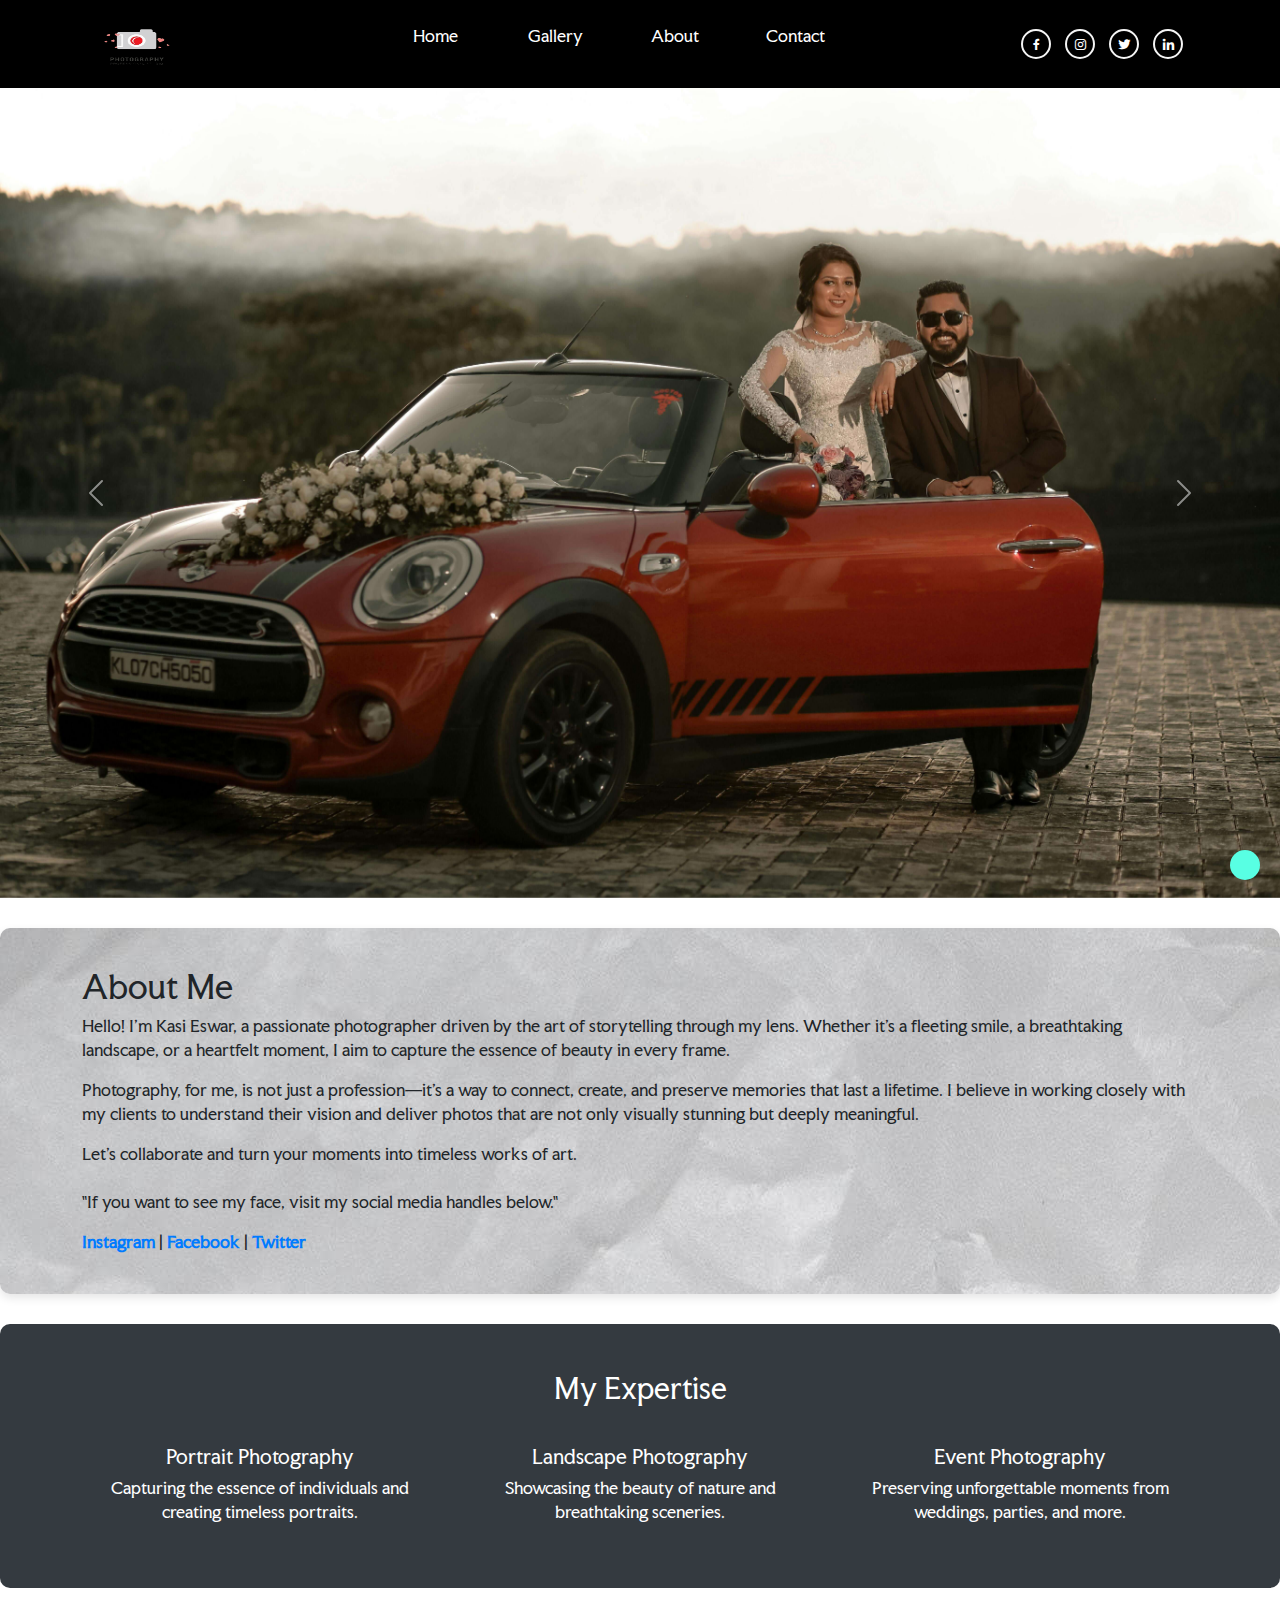
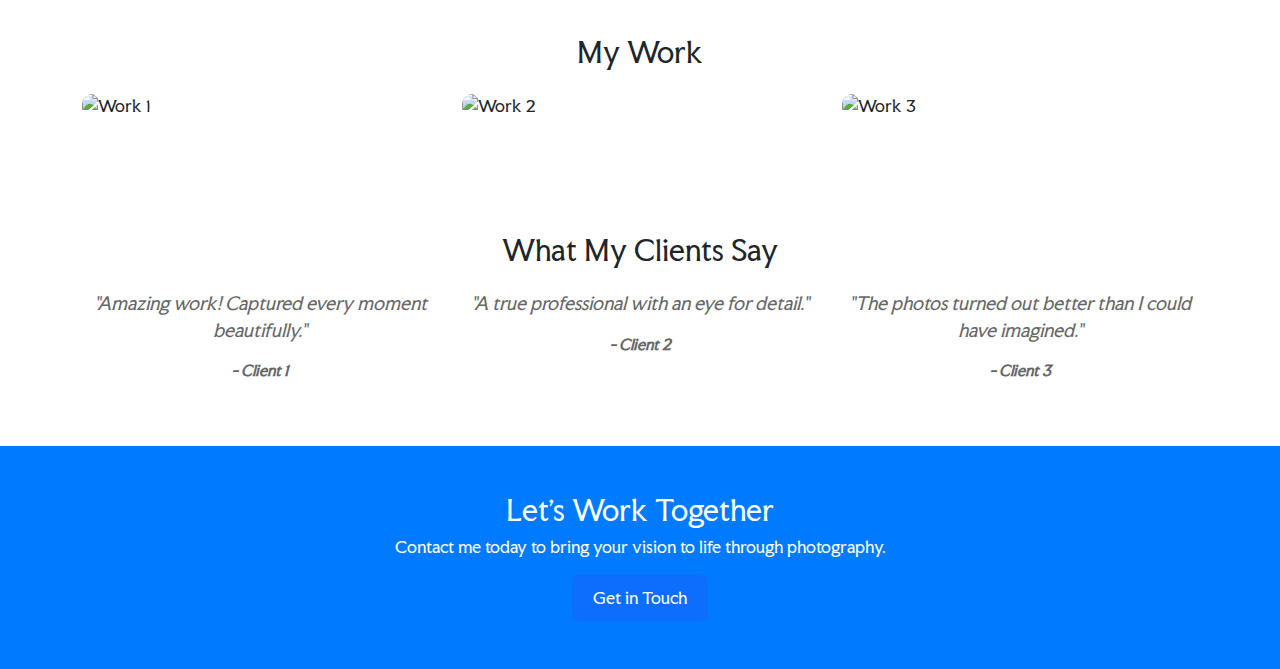
==== about.html @ 993a2634 "Saved local changes" ====
<!DOCTYPE html>
<html lang="en">
<head>
    <meta charset="UTF-8">
    <meta name="viewport" content="width=device-width, initial-scale=1.0">
    <title>About Me-Photography</title>
    <link href="https://cdn.jsdelivr.net/npm/bootstrap@5.3.0/dist/css/bootstrap.min.css" rel="stylesheet">
    <link rel="stylesheet" href="about.css">
    <link rel="stylesheet" href="header.css">
    <link href='https://unpkg.com/boxicons@2.1.4/css/boxicons.min.css' rel='stylesheet'>
    <link rel="stylesheet" href="https://cdnjs.cloudflare.com/ajax/libs/font-awesome/6.6.0/css/all.min.css" integrity="sha512-Kc323vGBEqzTmouAECnVceyQqyqdsSiqLQISBL29aUW4U/M7pSPA/gEUZQqv1cwx4OnYxTxve5UMg5GT6L4JJg==" crossorigin="anonymous" referrerpolicy="no-referrer" />


</head>
<body>

<!--Top button-->
    <a href="#">
    <div class="top">
        <i class="fa-solid fa-caret-up"></i>
    </div>
    </a>
    <!--Navbar-->
    <div id="header" class="d-flex flex-wrap align-items-center sticky-top p-1">
        <img src="./images/logo.png" alt="logo" class="rounded-circle">
        <ul>
            <a href="#" class="active"><li>Home</li></a>
            <a href="#"><li>Gallery</li></a>
            <a href="#"><li>About</li></a>
            <a href="contact.html"><li>Contact</li></a>
        </ul>
        <div class="account">
            <a href="https://www.facebook.com/kasi.eswar.148"><i class='bx bxl-facebook'></i></a>
            <a href="https://instagram.com/dimple_charmboy"><i class='bx bxl-instagram'></i></a>
            <a href="https://twitter.com/KasiEswar8"><i class='bx bxl-twitter'></i></a>
            <a href="https://www.linkedin.com/in/kasi-eswar-6678b223a"><i class='bx bxl-linkedin'></i></a>
        </div>
    </div>


    <!--Carousels-->
    <div id="carouselExampleInterval" class="carousel slide" data-bs-ride="carousel" >
        <div class="carousel-inner">
            <div class="carousel-item active" data-bs-interval="10000">
                <img src="./images/couple3.jpg" class="d-block w-100" alt="..." id="carone">
            </div>
            <div class="carousel-item">
                <img src="./images/couple5.jpeg" class="d-block w-100" alt="..." id="carone">
            </div>
            <div class="carousel-item">
                <img src="./images/fam4.jpeg" class="d-block w-100" alt="..." id="carone">
            </div>
            <div class="carousel-item">
                <img src="./images/fam1.jpeg" class="d-block w-100" alt="..." id="carone">
            </div>
            <div class="carousel-item">
                <img src="./images/women2.jpeg" class="d-block w-100" alt="..." id="carone">
            </div>
        </div>
        <button class="carousel-control-prev" type="button" data-bs-target="#carouselExampleInterval" data-bs-slide="prev">
        <span class="carousel-control-prev-icon" aria-hidden="true"></span>
        <span class="visually-hidden">Previous</span>
        </button>
        <button class="carousel-control-next" type="button" data-bs-target="#carouselExampleInterval" data-bs-slide="next">
        <span class="carousel-control-next-icon" aria-hidden="true"></span>
        <span class="visually-hidden">Next</span>
        </button>
    </div>

    <!-- About Me Section -->
    <div class="about">
        <div class="container ab">
            <h2>About Me</h2>
            <p class="intro-text">
                Hello! I’m Kasi Eswar, a passionate photographer driven by the art of storytelling through my lens. Whether it's a fleeting smile, a breathtaking landscape, or a heartfelt moment, I aim to capture the essence of beauty in every frame.
            </p>
            <p class="intro-text">Photography, for me, is not just a profession—it’s a way to connect, create, and preserve memories that last a lifetime. I believe in working closely with my clients to understand their vision and deliver photos that are not only visually stunning but deeply meaningful.</p>
            <p class="intro-text">Let's collaborate and turn your moments into timeless works of art.

            </p>
            <blockquote class="quote mt-4">
                <p>"If you want to see my face, visit my social media handles below."</p>
            </blockquote>
            <div class="social-links mt-3">
                <a href="https://www.instagram.com/yourhandle" target="_blank">Instagram</a> |
                <a href="https://www.facebook.com/yourhandle" target="_blank">Facebook</a> |
                <a href="https://twitter.com/yourhandle" target="_blank">Twitter</a>
            </div>
        </div>
    </div>

    <!-- Skills Section -->
    <section class="skills py-5 text-white">
    <div class="container">
      <h3 class="text-center mb-4">My Expertise</h3>
      <div class="row text-center">
        <div class="col-md-4">
          <h4>Portrait Photography</h4>
          <p>Capturing the essence of individuals and creating timeless portraits.</p>
        </div>
        <div class="col-md-4">
          <h4>Landscape Photography</h4>
          <p>Showcasing the beauty of nature and breathtaking sceneries.</p>
        </div>
        <div class="col-md-4">
          <h4>Event Photography</h4>
          <p>Preserving unforgettable moments from weddings, parties, and more.</p>
        </div>
      </div>
    </div>
  </section>

  <!-- Gallery Section -->
  <section class="gallery py-5">
    <div class="container">
      <h3 class="text-center mb-4">My Work</h3>
      <div class="row">
        <div class="col-md-4">
          <img src="work1.jpg" alt="Work 1" class="img-fluid">
        </div>
        <div class="col-md-4">
          <img src="work2.jpg" alt="Work 2" class="img-fluid">
        </div>
        <div class="col-md-4">
          <img src="work3.jpg" alt="Work 3" class="img-fluid">
        </div>
      </div>
    </div>
  </section>

  <!-- Testimonials Section -->
  <section class="testimonials py-5 text-center">
    <div class="container">
      <h3 class="mb-4">What My Clients Say</h3>
      <div class="row">
        <div class="col-md-4">
          <blockquote>
            <p>"Amazing work! Captured every moment beautifully."</p>
            <footer>- Client 1</footer>
          </blockquote>
        </div>
        <div class="col-md-4">
          <blockquote>
            <p>"A true professional with an eye for detail."</p>
            <footer>- Client 2</footer>
          </blockquote>
        </div>
        <div class="col-md-4">
          <blockquote>
            <p>"The photos turned out better than I could have imagined."</p>
            <footer>- Client 3</footer>
          </blockquote>
        </div>
      </div>
    </div>
  </section>

  <!-- Call to Action -->
  <section class="cta text-center py-5 text-white">
    <div class="container">
      <h3>Let’s Work Together</h3>
      <p>Contact me today to bring your vision to life through photography.</p>
      <a href="#contact" class="btn btn-primary">Get in Touch</a>
    </div>
  </section>

  <script src="https://cdn.jsdelivr.net/npm/bootstrap@5.3.0/dist/js/bootstrap.bundle.min.js"></script>
</body>
</html>
---- about.css ----
@import url('https://fonts.googleapis.com/css2?family=Faculty+Glyphic&display=swap');
@import url('https://fonts.googleapis.com/css2?family=Playfair+Display:ital,wght@0,600;1,600&display=swap');
@import url('https://fonts.googleapis.com/css2?family=Playfair+Display:ital,wght@0,800;1,800&display=swap');

/*.faculty-glyphic-regular {
    font-family: "Faculty Glyphic", sans-serif;
    font-weight: 400;
    font-style: normal;
  }


font-family: "Playfair Display", serif;
font-optical-sizing: auto;
font-weight: 800;
font-style: normal;


  font-family: "Playfair Display", serif;
  font-optical-sizing: auto;
  font-weight: 600;
  font-style: normal;*/


*{
    margin: 0;
    padding: 0;
}

body{
    margin: 0;
    padding: 0;
    overflow-x: hidden;
    font-family: "Faculty Glyphic", sans-serif;
    font-weight: 400;
}

#carone{
    height: 90vh;
    object-fit: cover;
    float: left;
}

#carone:hover{
    opacity: 0.9;
}
  /* About Me Section */
  .about{
    background-image: url('./images/aboutbg.jpg');
    border-radius: 10px;
    box-shadow: 0 4px 10px rgba(0, 0, 0, 0.1);
    margin: 30px auto;
    padding: 40px 20px;
  }
  
  .about-me .quote {
    font-style: italic;
    color: #007bff;
    border-left: 4px solid #007bff;
    padding-left: 15px;
    margin: 20px 0;
    font-size: 1.3rem;
  }
  
  .social-links a {
    color: #007bff;
    text-decoration: none;
    font-weight: bold;
  }
  
  .social-links a:hover {
    color: #0056b3;
    text-decoration: underline;
  }
  
  /* Skills Section */
  .skills {
    background-color: #343a40;
    color: white;
    padding: 30px 20px;
    border-radius: 10px;
  }
  
  .skills h4 {
    margin-top: 15px;
    font-size: 1.2rem;
  }
  
  /* Gallery Section */
  .gallery img {
    width: 100%;
    height: auto;
    border-radius: 10px;
    margin-bottom: 20px;
    transition: transform 0.3s ease;
  }
  
  .gallery img:hover {
    transform: scale(1.05);
  }
  
  /* Testimonials Section */
  .testimonials blockquote {
    font-size: 1.1rem;
    font-style: italic;
    color: #666;
  }
  
  .testimonials footer {
    margin-top: 10px;
    font-size: 0.9rem;
    font-weight: bold;
  }
  
  /* Call to Action */
  .cta {
    background-color: #007bff;
    color: white;
    padding: 40px 20px;
  }
  
  .cta .btn {
    font-size: 1rem;
    padding: 10px 20px;
  }
  
  /* Responsive Design */
  @media (max-width: 768px) {
    .skills, .gallery, .testimonials, .cta {
      padding: 20px;
    }
  
    h2, h3 {
      font-size: 1.8rem;
    }
  
    .quote {
      font-size: 1.1rem;
    }
  }
---- header.css ----
@import url('https://fonts.googleapis.com/css2?family=Faculty+Glyphic&display=swap');


*{
    margin: 0;
    padding: 0;
}

body{
    margin: 0;
    padding: 0;
    width: 100%;
    overflow-x: hidden;
    scroll-behavior: smooth;
    font-family: "Faculty Glyphic", sans-serif;
    font-weight: 400;
    font-style: normal;
}

.top{
    background-color: rgb(88, 255, 227);
    color: black;
    border-radius: 50%;
    height: 30px;
    width: 30px;
    position: fixed;
    bottom: 0;
    right: 0;
    display: flex;
    justify-content: center;
    align-items: center;
    z-index: 69;
    margin: 20px;
}



#header{
    background-color: rgb(0, 0, 0);
    width: 100%;
    display: flex;
    flex-wrap: wrap;
    justify-content: space-around;
    align-items: center;
    position: sticky;
    top: 0;
    z-index: 40;
}

#header img{
    width: 100px;
    height: 70px;
    border-radius: 20px;
    display: flex;
    justify-content: flex-start;
    align-items: center;
}

#header ul{
    display: flex;
    justify-content: flex-end;
    align-items: center;
    gap: 10px; 
}

#header ul a{
    padding: 5%;
    list-style-type: none;
    color: white;
    text-decoration: none;
    width: 100px;
    text-align: center;
    padding: 5px 2px;
    border-radius: 10px;
    margin: 15px 10px 15px 0;
    transition: all 0.3s ease;
}

#header ul a:hover{
    background: whitesmoke;
    color: black;
    box-shadow: 0 3px 10px white;
    
}

.account a{
    display: inline-flex;
    justify-content: center;
    align-items: center;
    flex-wrap: wrap;
    width: 30px;
    height: 30px;
    background: transparent;
    border: 2px solid whitesmoke;
    border-radius: 50%;
    font-size: 15px;
    color: white;
    text-decoration: none;
    margin: 15px 10px 15px 0;
    position: relative;
    outline: none;
    transition: all 0.3s ease;
}

.account a:hover {
    background: whitesmoke;
    color: black;
    box-shadow: 0 0 20px white ;
}

.sec4{
    background-color: black;
    height: auto;
}

.par4{
    color: whitesmoke;
}

.par4 a{
    color: white;
    text-decoration: none;
    list-style: none;
    margin: 15px 10px 15px 0;
}


footer {
    margin-top: auto;
  }


/* Responsive for large tablets and smaller (max-width: 1024px) */
@media (max-width: 1024px) {
    #header ul {
        gap: 5px;
    }
    #header img {
        width: 80px;
        height: 60px;
    }
    #header ul a {
        width: auto;
        padding: 8px;
        font-size: 14px;
    }

    #carone {
        height: 70vh;
    }

    #par1 .col-8 .h2,
    #par2 .col-8 .h2,
    .blog1 h2,
    .blog1 h3 {
        font-size: 1.8em;
    }

    .blog2 .image1, .blog2 .image2, .blog2 .image3 {
        height: 250px;
    }
}

/* Responsive for tablets and smaller (max-width: 768px) */
@media (max-width: 768px) {
    #header ul {
        flex-direction: column;
        gap: 10px;
        align-items: center;
    }

    .top {
        height: 25px;
        width: 25px;
        margin: 10px;
    }

    #par2 {
        height: 50vh;
        background-position: center;
    }

    .blog1 h2, .blog1 h3 {
        font-size: 1.5em;
        padding: 10px;
    }

    .blog2 .image1, .blog2 .image2, .blog2 .image3 {
        height: 200px;
    }

    .text-con {
        font-size: 14px;
        margin-top: 30px;
    }

    #sec1 {
        padding: 20px;
    }

    .bt {
        width: 150px;
        font-size: 14px;
    }
}

/* Responsive for mobile phones (max-width: 576px) */
@media (max-width: 576px) {
    #header img {
        width: 60px;
        height: 50px;
    }

    #header ul a {
        font-size: 12px;
        width: 90px;
        padding: 5px;
    }

    #carone {
        height: 50vh;
    }

    .blog1 h2, .blog1 h3 {
        font-size: 1.2em;
    }

    .blog2 .image1, .blog2 .image2, .blog2 .image3 {
        height: 150px;
    }

    .text-con {
        font-size: 12px;
    }

    .bt {
        width: 120px;
        font-size: 12px;
        height: auto;
    }

    #sec1 {
        padding: 10px;
    }
}

/*
.active{
    background-color: whitesmoke;
    color: black;
    font-weight: bold;
}
    */
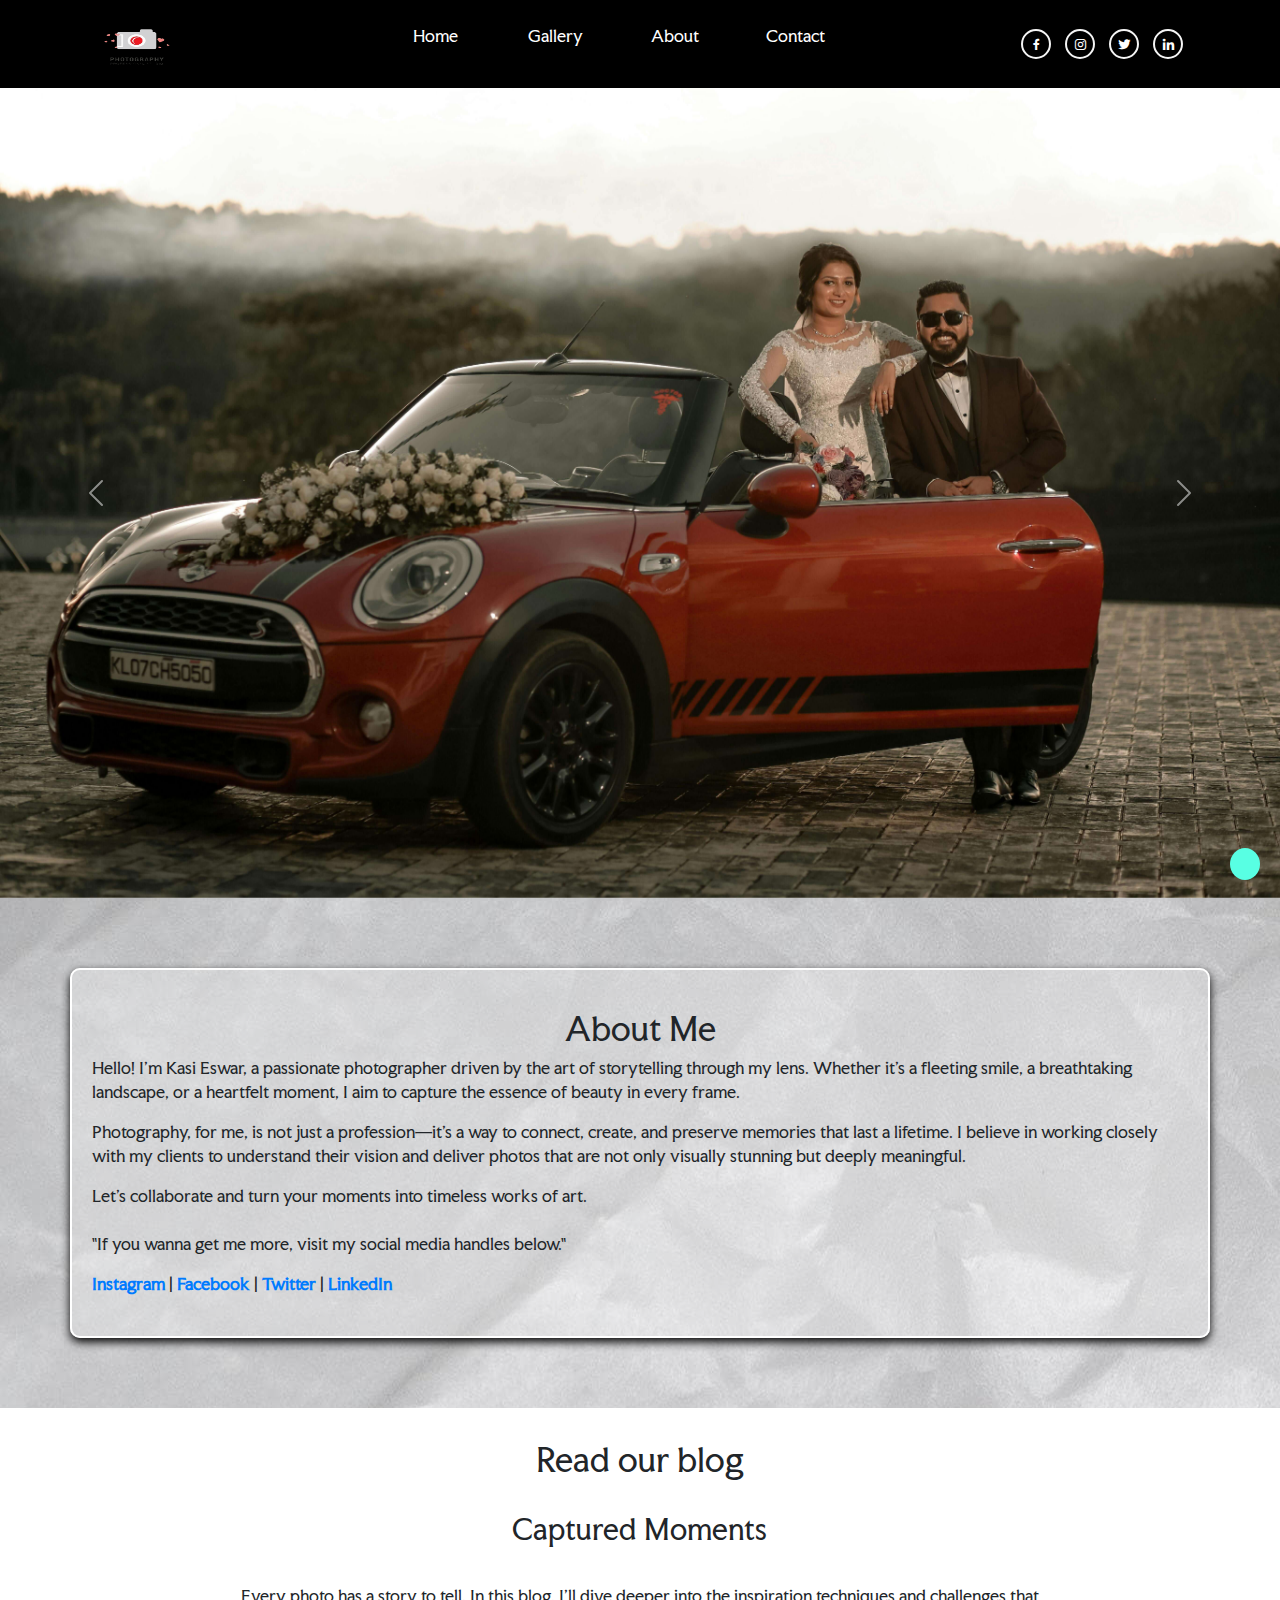
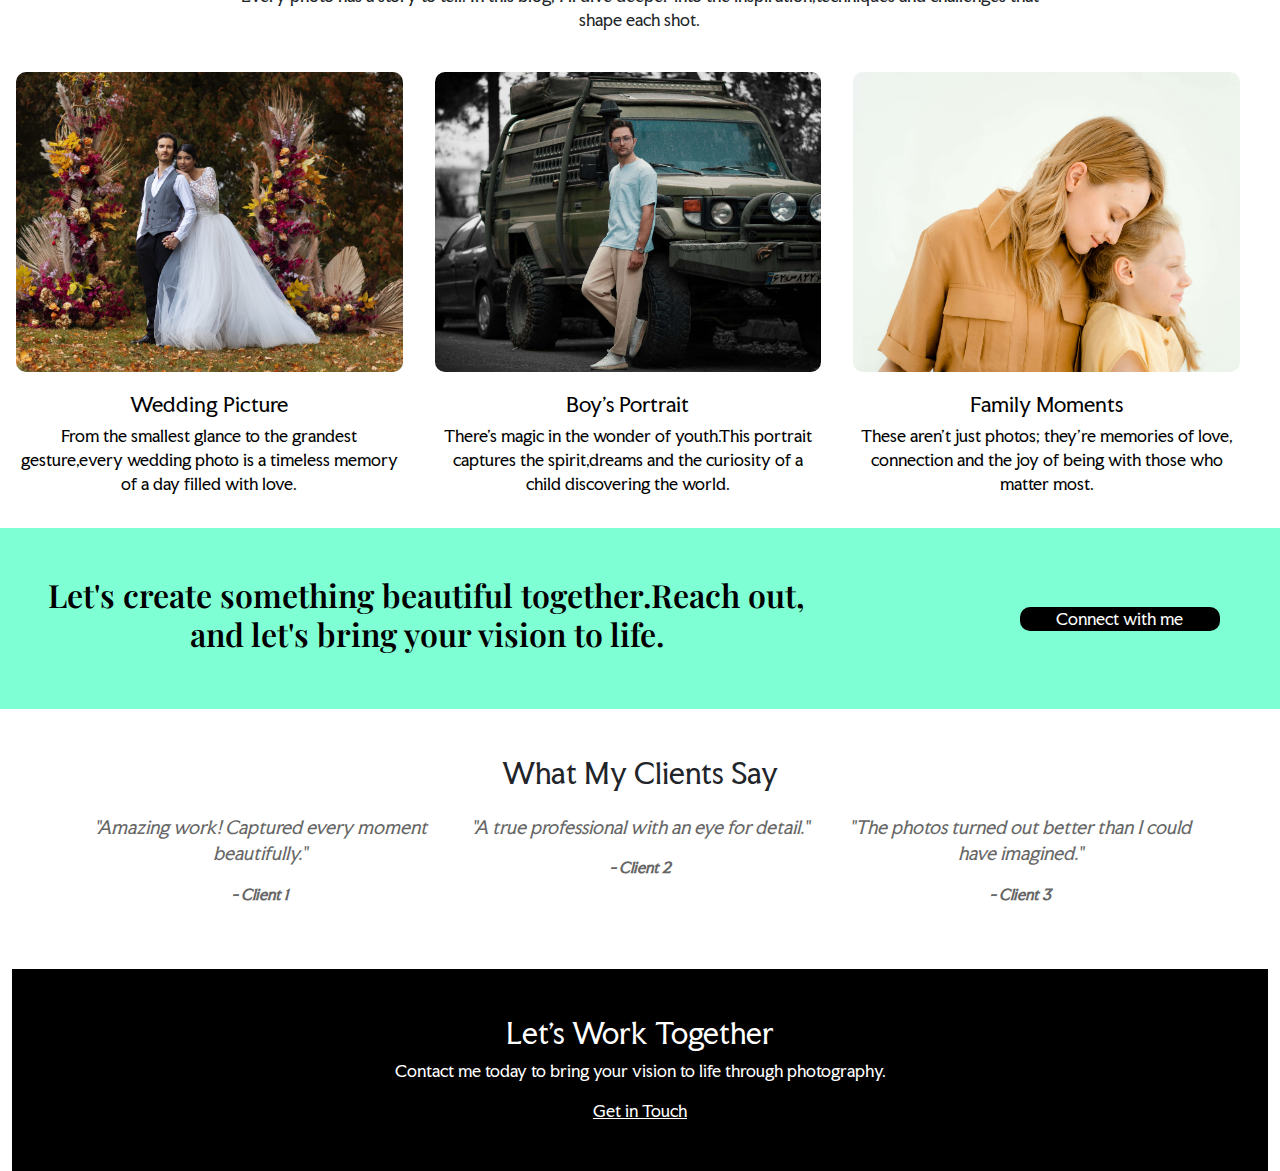
==== commit 22e85bb7: "today" ====
--- a/about.html
+++ b/about.html
@@ -24,9 +24,9 @@
     <div id="header" class="d-flex flex-wrap align-items-center sticky-top p-1">
         <img src="./images/logo.png" alt="logo" class="rounded-circle">
         <ul>
-            <a href="#" class="active"><li>Home</li></a>
+            <a href="index.html"><li>Home</li></a>
             <a href="#"><li>Gallery</li></a>
-            <a href="#"><li>About</li></a>
+            <a href="#" class="active"><li>About</li></a>
             <a href="contact.html"><li>Contact</li></a>
         </ul>
         <div class="account">
@@ -68,9 +68,9 @@
     </div>
 
     <!-- About Me Section -->
-    <div class="about">
-        <div class="container ab">
-            <h2>About Me</h2>
+    <div class="container-fluid about">
+        <div class="container abouttex">
+            <h2 class="text-center">About Me</h2>
             <p class="intro-text">
                 Hello! I’m Kasi Eswar, a passionate photographer driven by the art of storytelling through my lens. Whether it's a fleeting smile, a breathtaking landscape, or a heartfelt moment, I aim to capture the essence of beauty in every frame.
             </p>
@@ -79,54 +79,67 @@
 
             </p>
             <blockquote class="quote mt-4">
-                <p>"If you want to see my face, visit my social media handles below."</p>
+                <p>"If you wanna get me more, visit my social media handles below."</p>
             </blockquote>
             <div class="social-links mt-3">
-                <a href="https://www.instagram.com/yourhandle" target="_blank">Instagram</a> |
-                <a href="https://www.facebook.com/yourhandle" target="_blank">Facebook</a> |
-                <a href="https://twitter.com/yourhandle" target="_blank">Twitter</a>
+                <a href="https://instagram.com/dimple_charmboy" target="_blank">Instagram</a> |
+                <a href="https://www.facebook.com/kasi.eswar.148" target="_blank">Facebook</a> |
+                <a href="https://twitter.com/KasiEswar8" target="_blank">Twitter</a> |
+                <a href="https://www.linkedin.com/in/kasi-eswar-6678b223a" target="_blank">LinkedIn</a>
             </div>
         </div>
     </div>
 
-    <!-- Skills Section -->
-    <section class="skills py-5 text-white">
-    <div class="container">
-      <h3 class="text-center mb-4">My Expertise</h3>
-      <div class="row text-center">
-        <div class="col-md-4">
-          <h4>Portrait Photography</h4>
-          <p>Capturing the essence of individuals and creating timeless portraits.</p>
+
+    <!--Blog Section-->
+    <div class="container-fluid">
+      <div class="row">
+        <div class="col-2"></div>
+        <div class="col-8 text-center p-2 blog1">
+          <h2>Read our blog</h2>
+          <h3>Captured Moments</h3>
+          <p>Every photo has a story to tell. In this blog, I'll dive deeper into the inspiration,techniques and challenges that shape each shot.</p>
         </div>
-        <div class="col-md-4">
-          <h4>Landscape Photography</h4>
-          <p>Showcasing the beauty of nature and breathtaking sceneries.</p>
+        <div class="col-2"></div>
+      
+      <div class="row">
+        <div class="col-4 p-3 text-center blog2">
+          <div class="image1"></div>
+          <div class="text-con">
+            <h5>Wedding Picture</h5>
+            <p>From the smallest glance to the grandest gesture,every wedding photo is a timeless memory of a day filled with love.</p>
+          </div>
+      </div>
+        <div class="col-4 p-3 text-center blog2">
+          <div class="image2"></div>
+          <div class="text-con">
+          <h5>Boy's Portrait</h5>
+          <p>There's magic in the wonder of youth.This portrait captures the spirit,dreams and the curiosity of a child discovering the world.</p>
+          </div>
         </div>
-        <div class="col-md-4">
-          <h4>Event Photography</h4>
-          <p>Preserving unforgettable moments from weddings, parties, and more.</p>
+        <div class="col-4 p-3 text-center blog2">
+          <div class="image3"></div>
+          <div class="text-con">
+          <h5>Family Moments</h5>
+          <p>These aren't just photos; they're memories of love, connection and the joy of being with those who matter most.</p>
+          </div>
         </div>
       </div>
     </div>
-  </section>
 
-  <!-- Gallery Section -->
-  <section class="gallery py-5">
-    <div class="container">
-      <h3 class="text-center mb-4">My Work</h3>
-      <div class="row">
-        <div class="col-md-4">
-          <img src="work1.jpg" alt="Work 1" class="img-fluid">
-        </div>
-        <div class="col-md-4">
-          <img src="work2.jpg" alt="Work 2" class="img-fluid">
-        </div>
-        <div class="col-md-4">
-          <img src="work3.jpg" alt="Work 3" class="img-fluid">
-        </div>
+
+    <!--Section-->
+    <div class="row" id="sec1">
+      <div class="col-8 p-5 text-center" id="par3">
+        <h2>Let's create something beautiful together.Reach out, and let's bring your vision to life.</h2>
+      </div>
+      <div class="col-1"></div>
+      <div class="col-3 d-flex justify-content-center align-items-center">
+        <button class="bt">Connect with me</button>
       </div>
     </div>
-  </section>
+
+
 
   <!-- Testimonials Section -->
   <section class="testimonials py-5 text-center">
@@ -160,7 +173,7 @@
     <div class="container">
       <h3>Let’s Work Together</h3>
       <p>Contact me today to bring your vision to life through photography.</p>
-      <a href="#contact" class="btn btn-primary">Get in Touch</a>
+      <a href="contact.html" class="bt">Get in Touch</a>
     </div>
   </section>
 
--- a/about.css
+++ b/about.css
@@ -44,76 +44,184 @@
     opacity: 0.9;
 }
   /* About Me Section */
-  .about{
+.about{
     background-image: url('./images/aboutbg.jpg');
-    border-radius: 10px;
-    box-shadow: 0 4px 10px rgba(0, 0, 0, 0.1);
-    margin: 30px auto;
     padding: 40px 20px;
-  }
-  
-  .about-me .quote {
+}
+
+.abouttex{
+  background-color: rgba(255, 255, 255, 0.28);
+  border: 2px solid white;
+  border-radius: 10px;
+  box-shadow: 0 4px 10px black;
+  margin: 30px auto;
+  padding: 40px 20px;
+}
+  
+.about-me .quote {
     font-style: italic;
     color: #007bff;
     border-left: 4px solid #007bff;
     padding-left: 15px;
     margin: 20px 0;
     font-size: 1.3rem;
-  }
-  
-  .social-links a {
+}
+  
+.social-links a {
     color: #007bff;
     text-decoration: none;
     font-weight: bold;
-  }
-  
-  .social-links a:hover {
+}
+  
+.social-links a:hover {
     color: #0056b3;
     text-decoration: underline;
-  }
-  
-  /* Skills Section */
-  .skills {
-    background-color: #343a40;
-    color: white;
-    padding: 30px 20px;
-    border-radius: 10px;
-  }
-  
-  .skills h4 {
-    margin-top: 15px;
-    font-size: 1.2rem;
-  }
-  
-  /* Gallery Section */
-  .gallery img {
-    width: 100%;
-    height: auto;
-    border-radius: 10px;
-    margin-bottom: 20px;
-    transition: transform 0.3s ease;
-  }
-  
-  .gallery img:hover {
-    transform: scale(1.05);
-  }
-  
-  /* Testimonials Section */
-  .testimonials blockquote {
+}
+
+/*Blog Section*/
+
+.blog1 h2{
+  padding: 25px;
+  
+}
+
+.blog1 h3{
+  padding-bottom: 30px;
+  
+}
+
+.blog2 .image1{
+  height: 300px;
+  width: 100%;
+  overflow: hidden;
+  border-radius: 10px;
+  position: relative; 
+}
+
+.blog2 .image1::before{
+  content: "";
+  position: absolute;
+  top: 0;
+  left: 0;
+  width: 100%;
+  height: 100%;
+  background-image: url('./images/couple7.jpg');
+  background-size: cover;
+  background-position: center;
+  transition: transform 0.5s ease;
+}
+
+.blog2 .image1:hover::before{
+  transform: scale(1.2);
+  opacity: 0.8;
+}
+
+.text-con{
+  margin-top: 20px;
+  font-size: 16px;
+  color: black;
+}
+
+
+
+.blog2 .image2{
+  height: 300px;
+  width: 100%;
+  overflow: hidden;
+  border-radius: 10px;
+  position: relative; 
+}
+
+.blog2 .image2::before{
+  content: "";
+  position: absolute;
+  top: 0;
+  left: 0;
+  width: 100%;
+  height: 100%;
+  background-image: url('./images/men3.jpeg');
+  background-size: cover;
+  background-position: center;
+  transition: transform 0.5s ease;
+}
+
+.blog2 .image2:hover::before{
+  transform: scale(1.2);
+  opacity: 0.8;
+}
+
+.blog2 .image3{
+  height: 300px;
+  width: 100%;
+  overflow: hidden;
+  border-radius: 10px;
+  position: relative; 
+}
+
+.blog2 .image3::before{
+  content: "";
+  position: absolute;
+  top: 0;
+  left: 0;
+  width: 100%;
+  height: 100%;
+  background-image: url('./images/fam3.jpeg');
+  background-size: cover;
+  background-position: center;
+  transition: transform 0.5s ease;
+}
+
+.blog2 .image3:hover::before{
+  transform: scale(1.2);
+  opacity: 0.8;
+}
+
+/* Section */
+
+#sec1{
+  background-color: aquamarine;
+}
+
+#par3 h2{
+  color: black;
+  font-family: "Playfair Display", serif;
+  font-optical-sizing: auto;
+  font-weight: 600;
+  font-style: normal;
+}
+
+.bt{
+  border: none;
+  background-color: black;
+  color: white;
+  border-radius: 10px;
+  height: auto;
+  width: 200px;
+}
+
+.bt:hover{
+  background-color: white;
+  color: black;
+  box-shadow: 0 0 10px black;
+}
+  
+  
+/* Testimonials Section */
+.testimonials blockquote {
     font-size: 1.1rem;
     font-style: italic;
     color: #666;
-  }
-  
-  .testimonials footer {
+}
+  
+.testimonials footer {
     margin-top: 10px;
     font-size: 0.9rem;
     font-weight: bold;
-  }
+}
   
   /* Call to Action */
   .cta {
-    background-color: #007bff;
+    background-color: black;
     color: white;
     padding: 40px 20px;
   }
--- a/header.css
+++ b/header.css
@@ -1,4 +1,4 @@
-@import url('https://fonts.googleapis.com/css2?family=Faculty+Glyphic&display=swap');
+
 
 
 *{
@@ -11,17 +11,15 @@
     padding: 0;
     width: 100%;
     overflow-x: hidden;
-    scroll-behavior: smooth;
-    font-family: "Faculty Glyphic", sans-serif;
-    font-weight: 400;
-    font-style: normal;
-}
+}
+
+    
 
 .top{
     background-color: rgb(88, 255, 227);
     color: black;
     border-radius: 50%;
-    height: 30px;
+    height: 32px;
     width: 30px;
     position: fixed;
     bottom: 0;
